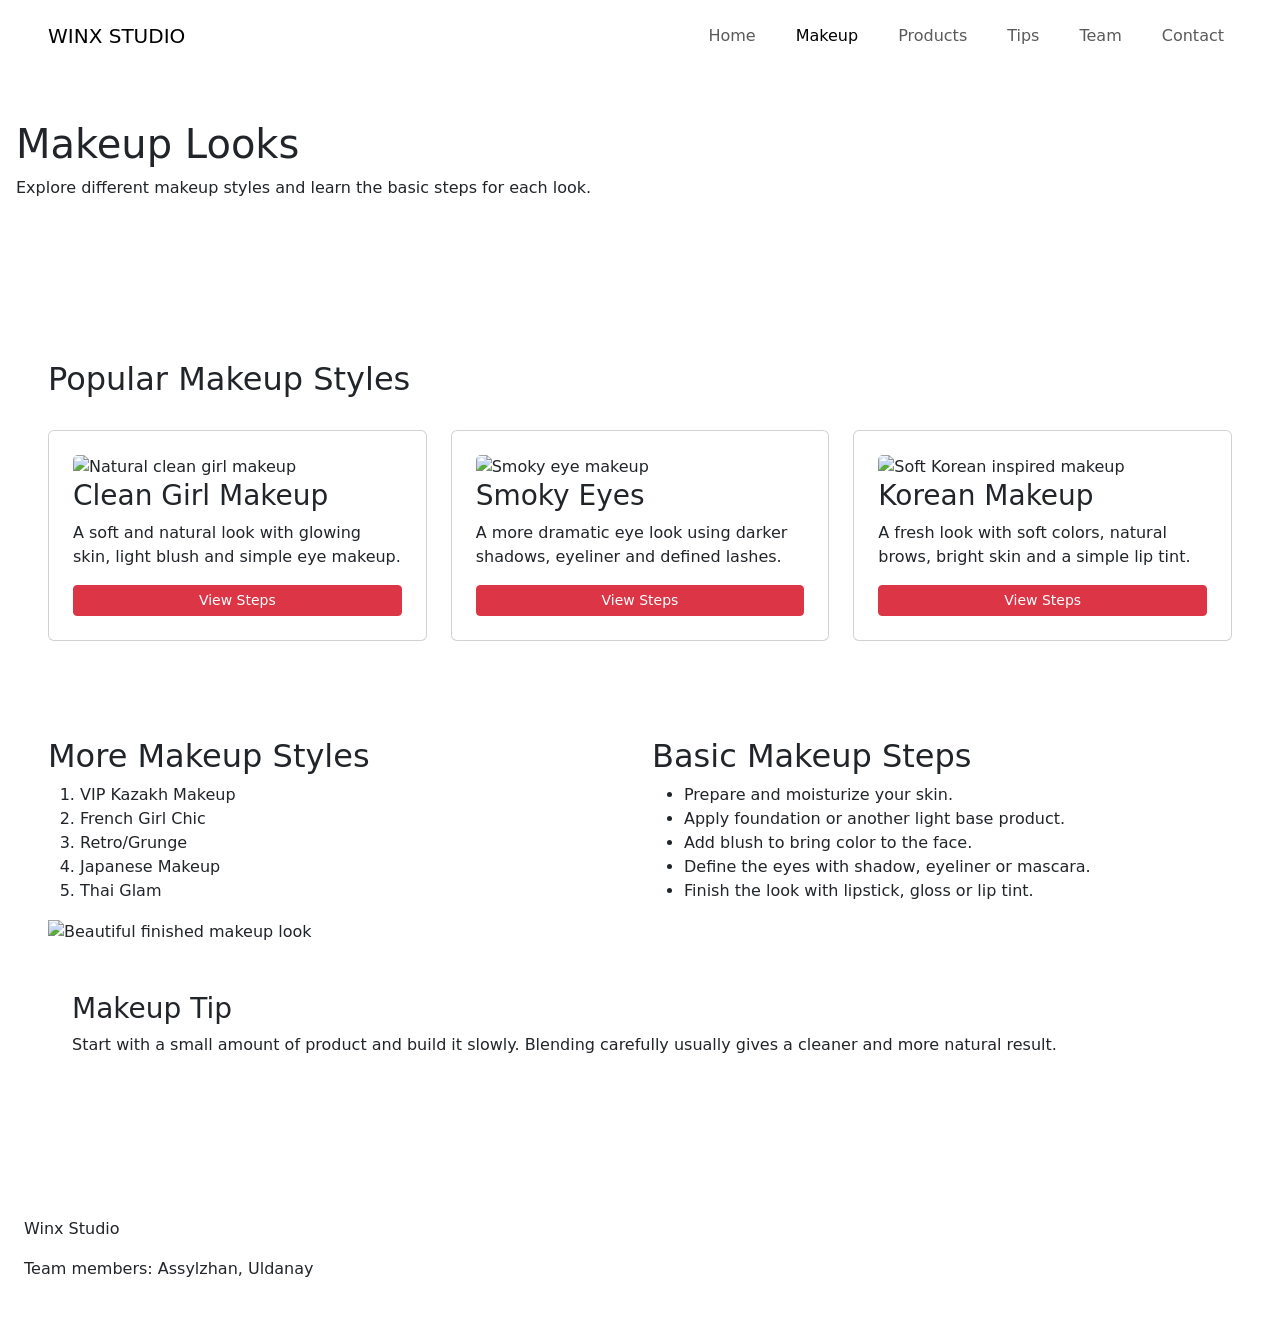
==== makeup.html @ 080e072e "HTML files" ====
<!DOCTYPE html>
<html lang="en">
<head>
    <meta charset="UTF-8">
    <meta name="viewport" content="width=device-width, initial-scale=1.0">
    <title>Makeup Looks - Winx Studio</title>
    <link href="https://cdn.jsdelivr.net/npm/bootstrap@5.3.3/dist/css/bootstrap.min.css" rel="stylesheet">
    <link rel="stylesheet" href="css/style.css">
</head>

<body>
    <header>
        <nav class="navbar navbar-expand-lg winx-navbar px-3 px-lg-5 py-3" aria-label="Main navigation">
            <a href="index.html" class="navbar-brand logo">WINX STUDIO</a>
            <button class="navbar-toggler" type="button" data-bs-toggle="collapse" data-bs-target="#mainNav" aria-controls="mainNav" aria-expanded="false" aria-label="Toggle navigation">
                <span class="navbar-toggler-icon"></span>
            </button>
            <div class="collapse navbar-collapse" id="mainNav">
                <ul class="navbar-nav ms-auto gap-lg-4">
                    <li class="nav-item"><a class="nav-link" href="index.html">Home</a></li>
                    <li class="nav-item"><a class="nav-link active" href="makeup.html" aria-current="page">Makeup</a></li>
                    <li class="nav-item"><a class="nav-link" href="products.html">Products</a></li>
                    <li class="nav-item"><a class="nav-link" href="tips.html">Tips</a></li>
                    <li class="nav-item"><a class="nav-link" href="team.html">Team</a></li>
                    <li class="nav-item"><a class="nav-link" href="contact.html">Contact</a></li>
                </ul>
            </div>
        </nav>
    </header>

    <main class="container-fluid px-0">
        <section class="page-title py-4 py-md-5 px-3 mb-4 mb-md-5">
            <h1>Makeup Looks</h1>
            <p>Explore different makeup styles and learn the basic steps for each look.</p>
        </section>
        <section class="cards-section py-5 px-3 px-md-5">
            <h2>Popular Makeup Styles</h2>

            <div class="row row-cols-1 row-cols-md-2 row-cols-lg-3 g-4 mt-2">
                <div class="col"><div class="card winx-card h-100 w-100 p-4">
                    <img
                        class="profile-img card-img-top mx-auto"
                        src="https://media.istockphoto.com/id/1972671950/vector/woman-skincare-beauty-daily-routine-young-girl-with-patches-moisturise-face-flat-vector.jpg?s=1024x1024&w=is&k=20&c=KOgHB7csUgiaX_-Z5ymkH_1V4VxUOwaXsepcn1S9rUc="
                        alt="Natural clean girl makeup"
                    >
                    <h3>Clean Girl Makeup</h3>
                    <p>
                        A soft and natural look with glowing skin, light blush
                        and simple eye makeup.
                    </p>
                    <a href="#makeup-guide" class="btn btn-danger btn-sm">View Steps</a>
                </div></div>

                <div class="col"><div class="card winx-card h-100 w-100 p-4">
                    <img
                        class="profile-img card-img-top mx-auto"
                        src="https://images.unsplash.com/vector-1753611597045-1d466a0e7870?q=80&w=1696&auto=format&fit=crop&ixlib=rb-4.1.0&ixid=M3wxMjA3fDB8MHxwaG90by1wYWdlfHx8fGVufDB8fHx8fA%3D%3D"
                        alt="Smoky eye makeup"
                    >
                    <h3>Smoky Eyes</h3>
                    <p>
                        A more dramatic eye look using darker shadows,
                        eyeliner and defined lashes.
                    </p>
                    <a href="#makeup-guide" class="btn btn-danger btn-sm">View Steps</a>
                </div></div>

                <div class="col"><div class="card winx-card h-100 w-100 p-4">
                    <img
                        class="profile-img card-img-top mx-auto"
                        src="https://plus.unsplash.com/premium_vector-1721547451602-d449ec7b1f93?q=80&w=1480&auto=format&fit=crop&ixlib=rb-4.1.0&ixid=M3wxMjA3fDB8MHxwaG90by1wYWdlfHx8fGVufDB8fHx8fA%3D%3D"
                        alt="Soft Korean inspired makeup"
                    >
                    <h3>Korean Makeup</h3>
                    <p>
                        A fresh look with soft colors, natural brows,
                        bright skin and a simple lip tint.
                    </p>
                    <a href="#makeup-guide" class="btn btn-danger btn-sm">View Steps</a>
                </div></div>
            </div>
        </section>

        <section class="content p-4 p-md-5 mx-auto mb-5" id="makeup-guide">
            <div class="row"><div class="col-12 col-lg-6"><h2>More Makeup Styles</h2>
            <ol>
                <li>VIP Kazakh Makeup</li>
                <li>French Girl Chic</li>
                <li>Retro/Grunge</li>
                <li>Japanese Makeup</li>
                <li>Thai Glam</li>
            </ol></div>
            <div class="col-12 col-lg-6"><h2>Basic Makeup Steps</h2>

            <ul>
                <li>Prepare and moisturize your skin.</li>
                <li>Apply foundation or another light base product.</li>
                <li>Add blush to bring color to the face.</li>
                <li>Define the eyes with shadow, eyeliner or mascara.</li>
                <li>Finish the look with lipstick, gloss or lip tint.</li>
            </ul></div></div>

            <img
                src="https://i.pinimg.com/736x/0c/42/fc/0c42fc07f3868f32fbb1e8ac1e474732.jpg"
                alt="Beautiful finished makeup look"
            >

            <div class="highlight p-4 mt-4">
                <h3>Makeup Tip</h3>
                <p>
                    Start with a small amount of product and build it slowly.
                    Blending carefully usually gives a cleaner and more natural result.
                </p>
            </div>
        </section>
    </main>

    <footer class="p-4 mt-5">
        <p>Winx Studio</p>
        <p>Team members: Assylzhan, Uldanay</p>
    </footer>
    <script src="https://cdn.jsdelivr.net/npm/bootstrap@5.3.3/dist/js/bootstrap.bundle.min.js"></script>
</body>
</html>
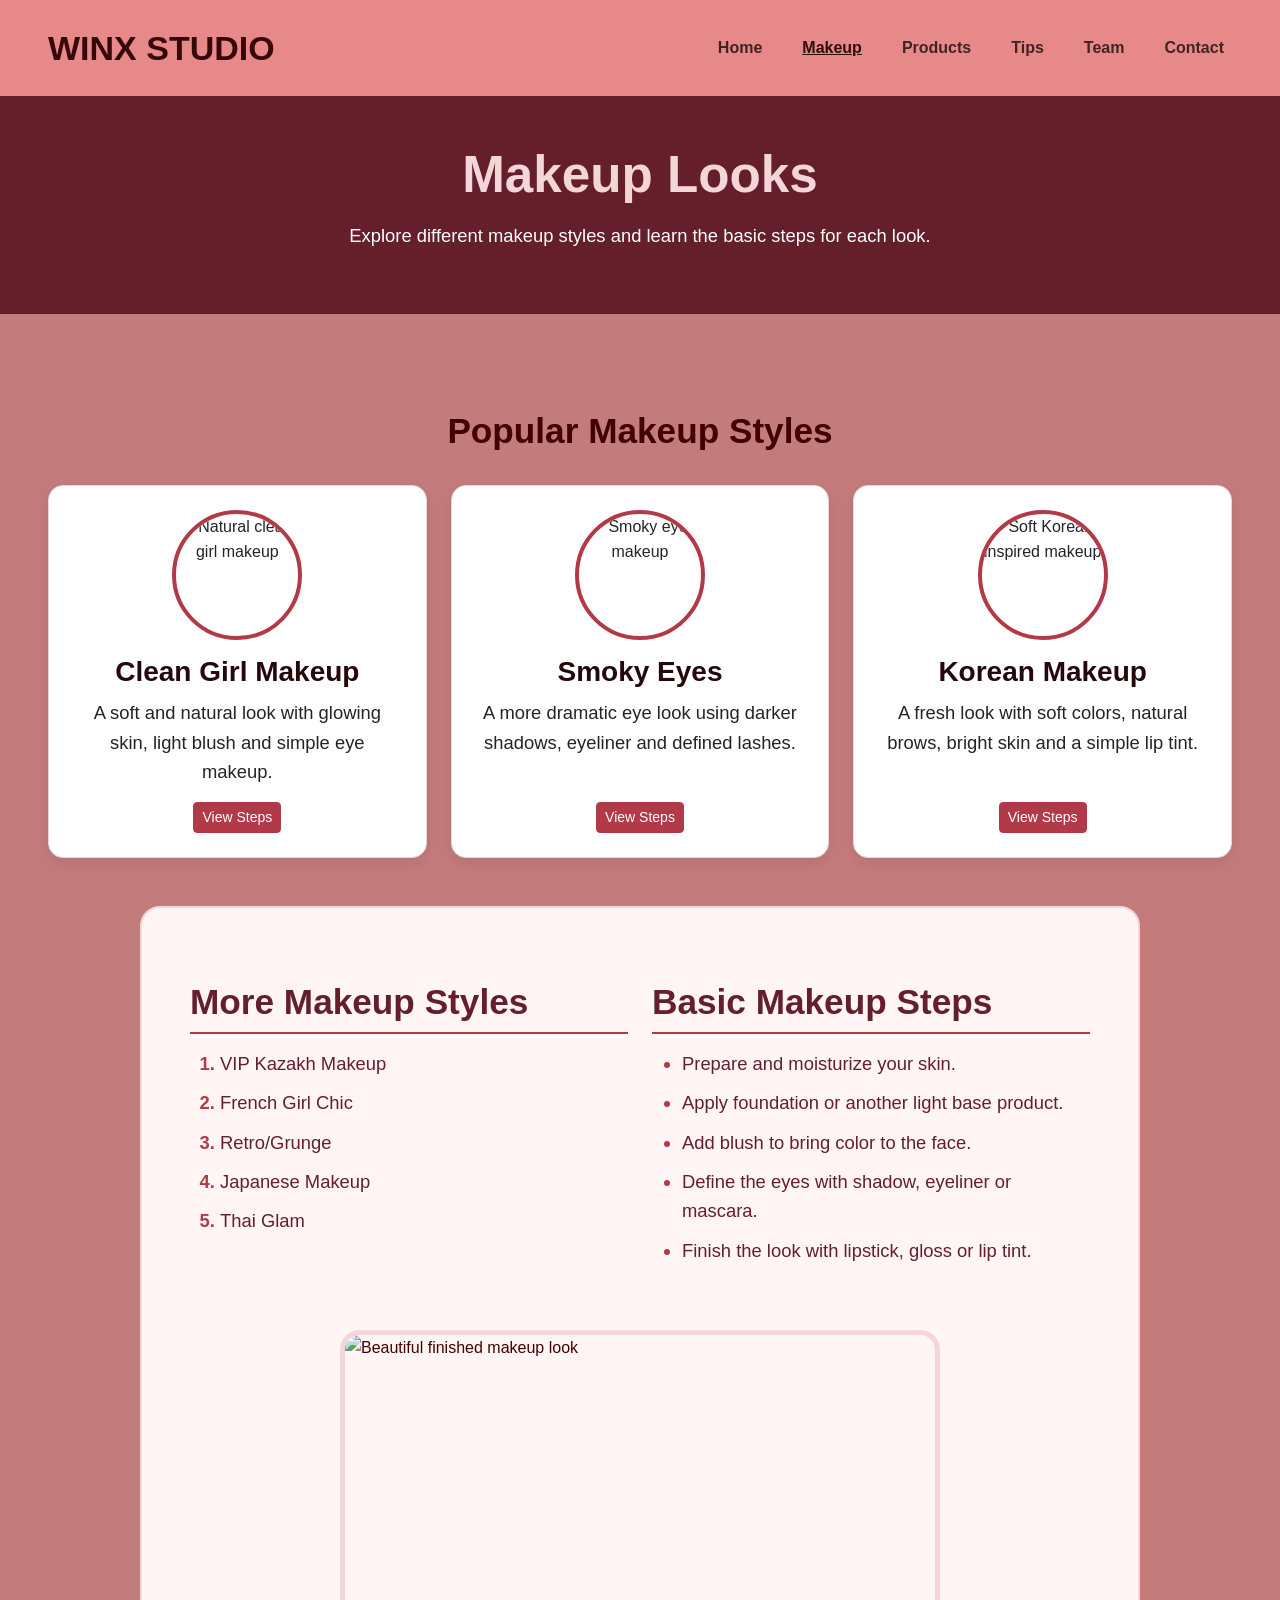
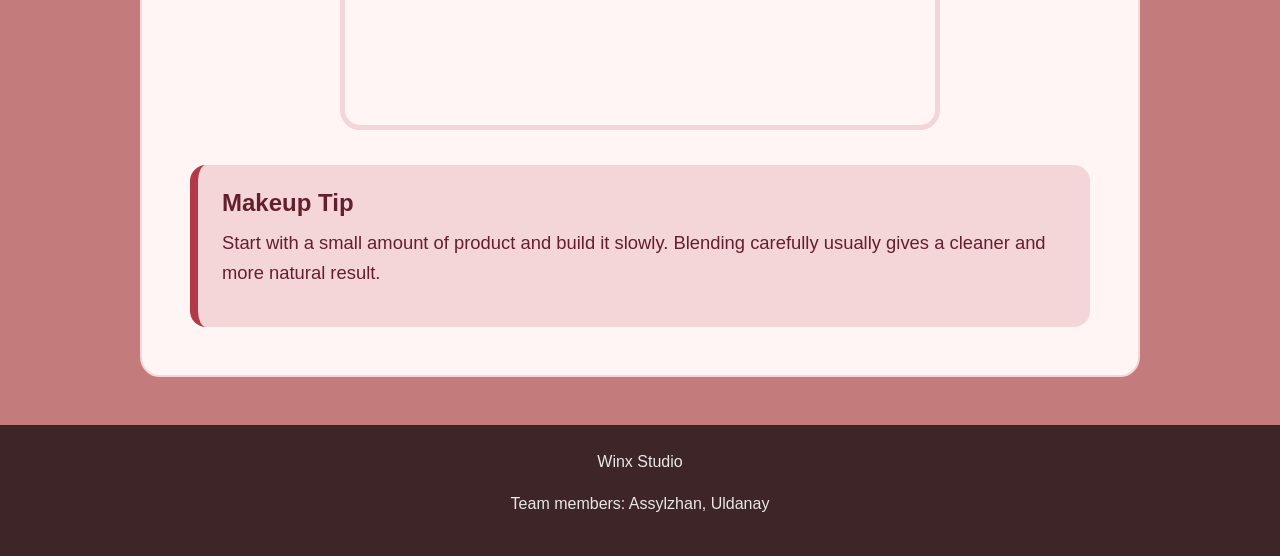
==== commit c13443b2: "Update assignment 3 pages" ====
--- a/makeup.html
+++ b/makeup.html
@@ -121,4 +121,4 @@
     </footer>
     <script src="https://cdn.jsdelivr.net/npm/bootstrap@5.3.3/dist/js/bootstrap.bundle.min.js"></script>
 </body>
-</html>
+</html>
--- a/css/style.css
+++ b/css/style.css
@@ -0,0 +1,1281 @@
+
+/* ===== Общие настройки страницы ===== */
+
+* {
+    margin: 0;
+    padding: 0;
+    box-sizing: border-box;
+}
+
+body {
+    font-family: Arial;
+    font-weight: 400;
+    background-color: rgb(196, 123, 123);
+    color: rgb(66, 1, 1);
+    line-height: 1.6;
+}
+
+/* ===== Контейнер ===== */
+
+.container {
+    max-width: 1100px;
+    margin: 0 auto;
+    padding: 0 20px;
+}
+
+
+/* ===== Навигация ===== */
+
+.logo {
+    font-family: Arial;
+    color: rgb(54, 8, 8);
+    font-size: 34px;
+    font-weight: 700;
+    text-decoration: none;
+}
+
+.navbar {
+    display: flex;
+    justify-content: space-between;
+    align-items: center;
+    padding: 20px 60px;
+    background-color: rgba(234, 139, 139, 0.949);
+}
+
+.nav-menu {
+    display: flex;
+    align-items: center;
+    gap: 40px;
+    list-style: none;
+}
+
+.nav-menu a {
+    font-family: Arial;
+    color: rgb(63, 36, 36);
+    text-decoration: none;
+    font-weight: 600;
+    transition: 0.3s;
+}
+
+.nav-menu a:hover,
+.nav-menu a.active {
+    color: rgb(47, 11, 11);
+    text-decoration: underline;
+}
+
+
+/* ===== Hero section ===== */
+
+.hero {
+    min-height: 75vh;
+    display: flex;
+    align-items: center;
+    justify-content: space-between;
+    gap: 50px;
+    padding: 70px 8%;
+}
+
+.hero-text {
+    max-width: 550px;
+}
+
+.small-title {
+    color: #6e101a;
+    font-weight: 700;
+    letter-spacing: 2px;
+}
+
+.hero h1 {
+    line-height: 1.1;
+    margin: 15px 0;
+    color: #230509;
+    font-weight: 700;
+}
+
+.hero p {
+    margin-bottom: 20px;
+    font-weight: 400;
+}
+
+.hero-image img {
+    width: 400px;
+    height: 500px;
+    object-fit: cover;
+    border-radius: 20px;
+}
+
+
+/* ===== Buttons ===== */
+
+.button {
+    display: inline-block;
+    padding: 12px 25px;
+    background-color: #B23A48;
+    color: white;
+    text-decoration: none;
+    font-weight: 700;
+    border-radius: 8px;
+    transition: 0.3s;
+}
+
+.button:hover {
+    background-color: #641F2B;
+    transform: translateY(-2px);
+}
+
+
+/* ===== About / Cards ===== */
+
+.about-section,
+.cards-section {
+    text-align: center;
+}
+
+.cards {
+    display: flex;
+    justify-content: center;
+    align-items: stretch;
+    gap: 25px;
+    margin-top: 30px;
+    flex-wrap: wrap;
+}
+
+.winx-card {
+    width: calc((100% - 50px) / 3);
+    display: flex;
+    flex-direction: column;
+    align-items: center;
+    background-color: white;
+    border: 1px solid #ead6d6;
+    border-radius: 15px;
+    box-shadow: 0 5px 15px rgba(0, 0, 0, 0.08);
+    transition: transform 0.25s ease, box-shadow 0.25s ease;
+}
+
+.winx-card:hover {
+    transform: translateY(-8px);
+    box-shadow: 0 12px 25px rgba(0, 0, 0, 0.15);
+}
+
+.winx-card h3 {
+    color: #24080b;
+    margin-bottom: 10px;
+    font-weight: 700;
+}
+
+.winx-card p {
+    flex-grow: 1;
+    font-weight: 400;
+}
+
+
+/* ===== Page title ===== */
+
+.page-title {
+    background-color: #641F2B;
+    color: white;
+    text-align: center;
+}
+
+.page-title h1 {
+    color: #F4D6D8;
+    margin-bottom: 15px;
+    font-weight: 700;
+}
+
+.page-title p {
+    color: white;
+    font-weight: 400;
+}
+
+
+/* ===== Content ===== */
+
+.content {
+    width: 85%;
+    max-width: 1000px;
+    background-color: #FFF5F5;
+    border: 2px solid #F4D6D8;
+    border-radius: 20px;
+}
+
+.content h2 {
+    color: #641F2B;
+    margin-top: 25px;
+    margin-bottom: 15px;
+    border-bottom: 2px solid #B23A48;
+    padding-bottom: 8px;
+    font-weight: 700;
+}
+
+.content ol,
+.content ul {
+    padding-left: 30px;
+    margin-bottom: 30px;
+}
+
+.content li {
+    color: #641F2B;
+    margin-bottom: 10px;
+    font-weight: 400;
+}
+
+.content li::marker {
+    color: #B23A48;
+    font-weight: 700;
+}
+
+.content img {
+    display: block;
+    width: 70%;
+    max-width: 600px;
+    height: 400px;
+    object-fit: cover;
+    margin: 35px auto;
+    border-radius: 20px;
+    border: 5px solid #F4D6D8;
+}
+
+
+/* ===== Highlight ===== */
+
+.highlight {
+    background-color: #F4D6D8;
+    border-left: 8px solid #B23A48;
+    border-radius: 16px;
+}
+
+.highlight h3 {
+    color: #641F2B;
+    font-size: 24px;
+    font-weight: 700;
+    margin-bottom: 10px;
+}
+
+.highlight p {
+    color: #641F2B;
+    font-weight: 400;
+}
+
+
+/* ===== Team ===== */
+
+.team-grid {
+    display: flex;
+    gap: 25px;
+    justify-content: center;
+    flex-wrap: wrap;
+    margin: 40px 0;
+}
+
+.team-card {
+    background-color: #ffffff;
+    padding: 30px 20px;
+    border-radius: 16px;
+    text-align: center;
+    flex: 1;
+    min-width: 250px;
+    display: flex;
+    flex-direction: column;
+    align-items: center;
+    box-shadow: 0 4px 15px rgba(0, 0, 0, 0.08);
+    transition: transform 0.25s ease, box-shadow 0.25s ease;
+}
+
+.team-card:hover {
+    transform: translateY(-8px);
+    box-shadow: 0 12px 25px rgba(0, 0, 0, 0.15);
+}
+
+.profile-img {
+    width: 130px;
+    height: 130px;
+    border-radius: 50%;
+    object-fit: cover;
+    border: 4px solid #B23A48;
+    margin-bottom: 15px;
+}
+
+.team-card h3 {
+    font-size: 20px;
+    color: #24080b;
+    margin-bottom: 5px;
+    font-weight: 700;
+}
+
+.role {
+    display: inline-block;
+    color: #B23A48;
+    font-size: 14px;
+    font-weight: 700;
+    margin-bottom: 12px;
+}
+
+.team-card p {
+    flex-grow: 1;
+    font-size: 14px;
+    color: #444444;
+    font-weight: 400;
+}
+
+.btn-card {
+    display: inline-block;
+    margin-top: 18px;
+    padding: 10px 22px;
+    background-color: #B23A48;
+    color: #ffffff;
+    text-decoration: none;
+    border-radius: 8px;
+    font-size: 14px;
+    font-weight: 700;
+    transition: background-color 0.25s ease, transform 0.25s ease;
+}
+
+.btn-card:hover {
+    background-color: #641F2B;
+    transform: translateY(-2px);
+}
+
+
+/* ===== Gallery ===== */
+
+.gallery-title {
+    text-align: center;
+    color: #641F2B;
+    margin: 50px 0 20px;
+    font-weight: 700;
+}
+
+.gallery-grid {
+    display: grid;
+    grid-template-columns: repeat(3, 1fr);
+    gap: 18px;
+    margin-bottom: 40px;
+}
+
+.gallery-item {
+    position: relative;
+    overflow: hidden;
+    border-radius: 12px;
+}
+
+.gallery-grid .gallery-item {
+    aspect-ratio: 1 / 1;
+}
+
+.gallery-grid .gallery-item img {
+    width: 100%;
+    height: 100%;
+    object-fit: cover;
+    display: block;
+    transition: transform 0.35s ease;
+}
+
+.gallery-grid .gallery-item:hover img {
+    transform: scale(1.08);
+}
+
+.gallery-caption {
+    position: absolute;
+    inset: 0;
+    display: flex;
+    align-items: flex-end;
+    padding: 16px;
+    background: linear-gradient(
+        to top,
+        rgba(48, 6, 10, 0.85),
+        rgba(48, 6, 10, 0)
+    );
+    color: #ffffff;
+    font-size: 15px;
+    font-weight: 700;
+    opacity: 0;
+    transition: opacity 0.3s ease;
+}
+
+.gallery-item:hover .gallery-caption {
+    opacity: 1;
+}
+
+
+/* ===== Contact ===== */
+
+.contact-grid {
+    display: grid;
+    grid-template-columns: 320px 1fr;
+    grid-template-areas:
+        "title title"
+        "sidebar main"
+        "note note";
+    gap: 30px;
+    margin: 40px 0;
+}
+
+.contact-grid .page-title {
+    grid-area: title;
+    margin-bottom: 0;
+}
+
+.contact-info {
+    grid-area: sidebar;
+}
+
+.contact-main {
+    grid-area: main;
+}
+
+.contact-note {
+    grid-area: note;
+    background-color: #F4D6D8;
+    border-radius: 16px;
+    padding: 20px 30px;
+    text-align: center;
+    color: #641F2B;
+    font-weight: 700;
+}
+
+.contact-wrapper {
+    display: flex;
+    gap: 30px;
+    margin: 40px 0;
+}
+
+.contact-info,
+#contact-form {
+    background-color: #ffffff;
+    padding: 35px;
+    border-radius: 16px;
+    box-shadow: 0 4px 15px rgba(0, 0, 0, 0.08);
+}
+
+.contact-info h3,
+#contact-form h3 {
+    color: #641F2B;
+    font-size: 22px;
+    margin-bottom: 20px;
+    border-bottom: 2px solid #F4D6D8;
+    padding-bottom: 8px;
+    font-weight: 700;
+}
+
+.contact-info p {
+    margin-bottom: 12px;
+    color: #333333;
+    font-weight: 400;
+}
+
+#contact-form {
+    flex: 1.5;
+}
+
+.form-group {
+    margin-bottom: 18px;
+    display: flex;
+    flex-direction: column;
+}
+
+.form-group label {
+    font-size: 14px;
+    font-weight: 700;
+    margin-bottom: 6px;
+    color: #24080b;
+}
+
+.form-group input,
+.form-group select,
+.form-group textarea {
+    padding: 12px;
+    border: 1px solid #ead6d6;
+    border-radius: 8px;
+    background-color: #fafafa;
+    font-family: Arial;
+    font-size: 14px;
+    font-weight: 400;
+}
+
+.form-group input:focus,
+.form-group select:focus,
+.form-group textarea:focus {
+    outline: none;
+    border-color: #B23A48;
+    background-color: #ffffff;
+}
+
+.btn-primary {
+    background-color: #B23A48;
+    color: #ffffff;
+    padding: 14px;
+    border: none;
+    border-radius: 8px;
+    font-weight: 700;
+    cursor: pointer;
+    width: 100%;
+    font-size: 15px;
+    transition: background-color 0.3s;
+}
+
+.btn-primary:hover {
+    background-color: #641F2B;
+}
+
+
+/* ===== Products table ===== */
+
+.products-table {
+    width: 100%;
+    border-collapse: collapse;
+    margin: 30px 0 40px;
+    background-color: white;
+}
+
+.products-table th {
+    background-color: #641F2B;
+    color: white;
+    padding: 15px;
+    text-align: left;
+    font-size: 17px;
+    font-weight: 700;
+}
+
+.products-table td {
+    padding: 15px;
+    border: 1px solid #F4D6D8;
+    color: #641F2B;
+    font-size: 16px;
+    font-weight: 400;
+}
+
+.products-table tr:nth-child(even) {
+    background-color: #FFF5F5;
+}
+
+.products-table tr:hover {
+    background-color: #F4D6D8;
+}
+
+.products-table td:first-child {
+    width: 60px;
+    text-align: center;
+    font-weight: 700;
+}
+
+.products-table td:nth-child(2) {
+    width: 25%;
+}
+
+
+/* ===== Assignment page ===== */
+
+.assignment-page {
+    display: grid;
+    grid-template-columns: 220px 1fr;
+    grid-template-areas:
+        "header header"
+        "sidebar main"
+        "footer footer";
+    min-height: 100vh;
+}
+
+.site-header {
+    grid-area: header;
+}
+
+.sidebar {
+    grid-area: sidebar;
+    background-color: #F4D6D8;
+    color: #641F2B;
+}
+
+.sidebar h2 {
+    margin-bottom: 15px;
+    font-weight: 700;
+}
+
+.sidebar ul {
+    padding-left: 20px;
+}
+
+.sidebar li {
+    margin-bottom: 10px;
+    font-weight: 400;
+}
+
+.main-content {
+    grid-area: main;
+}
+
+.site-footer {
+    grid-area: footer;
+}
+
+.assignment-page .site-footer {
+    margin-top: 0;
+}
+
+
+/* ===== Products ===== */
+
+.products-section {
+    text-align: center;
+}
+
+.products-section h2 {
+    color: #641F2B;
+    margin-bottom: 30px;
+    font-weight: 700;
+}
+
+.product-cards {
+    display: flex;
+    gap: 25px;
+    align-items: stretch;
+}
+
+.product-card {
+    flex: 1;
+    display: flex;
+    flex-direction: column;
+    background-color: #FFF5F5;
+    border: 2px solid #F4D6D8;
+    border-radius: 15px;
+    transition: 0.3s;
+}
+
+.product-card:hover {
+    transform: translateY(-8px);
+    box-shadow: 0 10px 20px rgba(0, 0, 0, 0.2);
+}
+
+.product-card img {
+    width: 100%;
+    height: 220px;
+    object-fit: cover;
+    border-radius: 12px;
+}
+
+.product-card h3 {
+    color: #641F2B;
+    margin-top: 20px;
+    margin-bottom: 10px;
+    font-weight: 700;
+}
+
+.product-card p {
+    flex-grow: 1;
+    margin-bottom: 20px;
+    font-weight: 400;
+}
+
+.card-button {
+    display: inline-block;
+    background-color: #B23A48;
+    color: white;
+    text-decoration: none;
+    padding: 10px 20px;
+    border-radius: 8px;
+    font-weight: 700;
+    transition: 0.3s;
+}
+
+.card-button:hover {
+    background-color: #641F2B;
+}
+
+
+/* ===== Gallery section ===== */
+
+.gallery-section h2 {
+    color: #641F2B;
+    text-align: center;
+    margin-bottom: 30px;
+    font-weight: 700;
+}
+
+.gallery {
+    display: grid;
+    grid-template-columns: repeat(3, 1fr);
+    gap: 20px;
+}
+
+.gallery .gallery-item {
+    border-radius: 15px;
+}
+
+.gallery .gallery-item img {
+    width: 100%;
+    height: 250px;
+    object-fit: cover;
+    display: block;
+    transition: 0.3s;
+}
+
+.caption {
+    position: absolute;
+    bottom: 0;
+    left: 0;
+    width: 100%;
+    padding: 15px;
+    background-color: rgba(100, 31, 43, 0.85);
+    color: white;
+    text-align: center;
+    opacity: 0;
+    transition: 0.3s;
+    font-weight: 700;
+}
+
+.gallery-item:hover .caption {
+    opacity: 1;
+}
+
+.gallery .gallery-item:hover img {
+    transform: scale(1.05);
+}
+
+
+/* ===== Home page ===== */
+
+.home-page {
+    background-color: #fff7f7;
+}
+
+.home-hero {
+    width: 88%;
+    max-width: 1200px;
+    margin: 45px auto 70px;
+    display: flex;
+    align-items: center;
+    justify-content: space-between;
+    gap: 55px;
+    padding: 50px;
+    background-color: #FFF5F5;
+    border: 2px solid #F4D6D8;
+    border-radius: 24px;
+    box-shadow: 0 8px 25px rgba(100, 31, 43, 0.08);
+}
+
+.home-hero-text,
+.home-hero-image {
+    flex: 1;
+}
+
+.home-hero-text h1 {
+    font-size: 52px;
+    line-height: 1.1;
+    color: #641F2B;
+    margin: 12px 0 20px;
+    font-weight: 700;
+}
+
+.home-hero-description {
+    max-width: 540px;
+    font-size: 18px;
+    line-height: 1.7;
+    color: #5d3439;
+    margin-bottom: 28px;
+    font-weight: 400;
+}
+
+.home-actions {
+    display: flex;
+    gap: 15px;
+    flex-wrap: wrap;
+}
+
+.home-primary-button,
+.home-secondary-button {
+    display: inline-block;
+    padding: 13px 25px;
+    text-decoration: none;
+    font-weight: 700;
+    border: 2px solid #B23A48;
+    border-radius: 10px;
+    transition: 0.3s;
+}
+
+.home-primary-button {
+    background-color: #B23A48;
+    color: white;
+    box-shadow: 0 5px 12px rgba(100, 31, 43, 0.18);
+}
+
+.home-primary-button:hover {
+    background-color: #641F2B;
+    border-color: #641F2B;
+    transform: translateY(-3px);
+    box-shadow: 0 8px 16px rgba(100, 31, 43, 0.25);
+}
+
+.home-secondary-button {
+    background-color: transparent;
+    color: #641F2B;
+}
+
+.home-secondary-button:hover {
+    background-color: #F4D6D8;
+    transform: translateY(-3px);
+}
+
+.home-hero-image img {
+    width: 100%;
+    height: 430px;
+    object-fit: cover;
+    display: block;
+    border-radius: 20px;
+}
+
+.home-about {
+    width: 75%;
+    max-width: 850px;
+    margin: 0 auto 70px;
+    text-align: center;
+}
+
+.home-about h2 {
+    color: #641F2B;
+    font-size: 34px;
+    margin: 10px 0 18px;
+    font-weight: 700;
+}
+
+.home-about p {
+    line-height: 1.7;
+    font-weight: 400;
+}
+
+.home-cards-section {
+    width: 88%;
+    max-width: 1200px;
+    margin: 0 auto 70px;
+    text-align: center;
+}
+
+.home-cards-section h2 {
+    color: #641F2B;
+    font-size: 34px;
+    margin-bottom: 10px;
+    font-weight: 700;
+}
+
+.home-section-description {
+    margin-bottom: 30px;
+    font-weight: 400;
+}
+
+.home-cards {
+    display: flex;
+    gap: 25px;
+    align-items: stretch;
+}
+
+.home-card {
+    flex: 1;
+    display: flex;
+    flex-direction: column;
+    padding: 30px;
+    background-color: #FFF5F5;
+    border: 2px solid #F4D6D8;
+    border-radius: 18px;
+    box-shadow: 0 5px 15px rgba(100, 31, 43, 0.07);
+    transition: 0.3s;
+}
+
+.home-card:hover {
+    transform: translateY(-6px);
+    box-shadow: 0 10px 22px rgba(100, 31, 43, 0.14);
+}
+
+.home-card h3 {
+    color: #641F2B;
+    font-size: 23px;
+    margin-bottom: 12px;
+    font-weight: 700;
+}
+
+.home-card p {
+    flex-grow: 1;
+    line-height: 1.6;
+    margin-bottom: 22px;
+    font-weight: 400;
+}
+
+.home-card-link {
+    display: inline-block;
+    padding: 10px 18px;
+    background-color: #B23A48;
+    color: white;
+    text-decoration: none;
+    font-weight: 700;
+    border-radius: 9px;
+    transition: 0.3s;
+}
+
+.home-card-link:hover {
+    background-color: #641F2B;
+}
+
+
+/* ===== Footer ===== */
+
+footer {
+    background-color: #3d2528;
+    color: rgb(234, 231, 231);
+    text-align: center;
+}
+
+footer p {
+    font-weight: 400;
+}
+
+
+/* =========================================================
+   RESPONSIVE DESIGN
+   ========================================================= */
+
+@media (max-width: 900px) {
+
+    .assignment-page {
+        grid-template-columns: 1fr;
+        grid-template-areas:
+            "header"
+            "sidebar"
+            "main"
+            "footer";
+    }
+
+    .navbar {
+        flex-direction: column;
+        gap: 20px;
+    }
+
+    .nav-menu {
+        flex-wrap: wrap;
+        justify-content: center;
+        gap: 20px;
+    }
+
+    .product-cards,
+    .home-cards {
+        flex-direction: column;
+        align-items: center;
+    }
+
+    .winx-card {
+        width: 100%;
+        max-width: 600px;
+    }
+
+    .gallery {
+        grid-template-columns: repeat(2, 1fr);
+    }
+
+    .home-hero {
+        flex-direction: column;
+        padding: 35px;
+    }
+
+    .home-hero-text {
+        text-align: center;
+    }
+
+    .home-hero-description {
+        margin-left: auto;
+        margin-right: auto;
+    }
+
+    .home-actions {
+        justify-content: center;
+    }
+
+    .home-hero-image {
+        width: 100%;
+    }
+}
+
+
+@media (max-width: 768px) {
+
+    .contact-grid {
+        grid-template-columns: 1fr;
+        grid-template-areas:
+            "title"
+            "sidebar"
+            "main"
+            "note";
+    }
+
+    .contact-wrapper {
+        flex-direction: column;
+    }
+}
+
+
+@media (max-width: 700px) {
+
+    .gallery-grid {
+        grid-template-columns: repeat(2, 1fr);
+    }
+}
+
+
+@media (max-width: 600px) {
+
+    .navbar {
+        padding: 20px;
+    }
+
+    .nav-menu {
+        gap: 15px;
+    }
+
+    .page-title {
+        padding: 45px 20px;
+    }
+
+    .page-title h1 {
+        font-size: 38px;
+    }
+
+    .content {
+        width: 92%;
+        padding: 25px;
+    }
+
+    .content img {
+        width: 100%;
+        height: 300px;
+    }
+
+    .products-section,
+    .gallery-section {
+        padding: 25px;
+    }
+
+    .gallery,
+    .gallery-grid {
+        grid-template-columns: 1fr;
+    }
+
+    .hero {
+        flex-direction: column;
+        padding: 45px 8%;
+    }
+
+    .hero h1 {
+        font-size: 42px;
+    }
+
+    .hero-image img {
+        width: 100%;
+        max-width: 400px;
+        height: 420px;
+    }
+
+    .home-hero {
+        width: 92%;
+        padding: 25px;
+    }
+
+    .home-hero-text h1 {
+        font-size: 38px;
+    }
+
+    .home-hero-image img {
+        height: 300px;
+    }
+
+    .home-about,
+    .home-cards-section {
+        width: 90%;
+    }
+
+    .home-actions {
+        flex-direction: column;
+    }
+
+    .home-primary-button,
+    .home-secondary-button {
+        width: 100%;
+        text-align: center;
+    }
+}
+
+
+/* =========================================================
+   ASSIGNMENT 3
+   ========================================================= */
+
+
+/* ===== Task 5: Bootstrap Navbar ===== */
+
+.winx-navbar {
+    background-color: rgba(234, 139, 139, 0.949);
+}
+
+.winx-navbar .logo {
+    color: rgb(54, 8, 8);
+    font-size: 34px;
+    font-weight: 700;
+    text-decoration: none;
+}
+
+.winx-navbar .nav-link {
+    color: rgb(63, 36, 36);
+    font-weight: 600;
+}
+
+.winx-navbar .nav-link:hover,
+.winx-navbar .nav-link.active {
+    color: rgb(47, 11, 11);
+    text-decoration: underline;
+}
+
+
+/* ===== Task 6: Bootstrap buttons ===== */
+
+.btn-danger {
+    --bs-btn-bg: #B23A48;
+    --bs-btn-border-color: #B23A48;
+    --bs-btn-hover-bg: #641F2B;
+    --bs-btn-hover-border-color: #641F2B;
+    --bs-btn-active-bg: #641F2B;
+    --bs-btn-active-border-color: #641F2B;
+    --bs-btn-disabled-bg: #B23A48;
+    --bs-btn-disabled-border-color: #B23A48;
+    --bs-btn-focus-shadow-rgb: 178, 58, 72;
+}
+
+.btn-outline-danger {
+    --bs-btn-color: #641F2B;
+    --bs-btn-border-color: #B23A48;
+    --bs-btn-hover-bg: #B23A48;
+    --bs-btn-hover-border-color: #B23A48;
+    --bs-btn-active-bg: #641F2B;
+    --bs-btn-active-border-color: #641F2B;
+    --bs-btn-focus-shadow-rgb: 178, 58, 72;
+}
+
+
+/* ===== Task 7: Carousel ===== */
+
+.carousel-item img {
+    height: 420px;
+    object-fit: cover;
+}
+
+.carousel-caption {
+    background: rgba(48, 6, 10, 0.8);
+    border-radius: 8px;
+}
+
+.carousel-caption p {
+    font-size: 1rem;
+    font-weight: 400;
+}
+
+@media (max-width: 600px) {
+
+    .carousel-item img {
+        height: 260px;
+    }
+}
+
+
+/* ===== Task 1: Responsive Typography ===== */
+
+h1 {
+    font-family: Arial;
+    font-weight: 700;
+    font-size: 1.9rem;
+}
+
+h2 {
+    font-family: Arial;
+    font-weight: 700;
+    font-size: 1.4rem;
+}
+
+h3,
+h4,
+h5,
+h6 {
+    font-family: Arial;
+    font-weight: 700;
+}
+
+main p,
+main li,
+.sidebar li {
+    font-family: Arial;
+    font-size: 1rem;
+    font-weight: 400;
+}
+
+@media (min-width: 600px) {
+
+    h1 {
+        font-size: 2.5rem;
+    }
+
+    h2 {
+        font-size: 1.8rem;
+    }
+
+    main p,
+    main li,
+    .sidebar li {
+        font-size: 1.05rem;
+    }
+}
+
+@media (min-width: 992px) {
+
+    h1 {
+        font-size: 3.2rem;
+    }
+
+    h2 {
+        font-size: 2.2rem;
+    }
+
+    main p,
+    main li,
+    .sidebar li {
+        font-size: 1.15rem;
+    }
+}
+
+
+/* ===== Task 2: Responsive Cards ===== */
+
+.cards {
+    flex-wrap: wrap;
+}
+
+.winx-card {
+    width: calc((100% - 50px) / 3);
+}
+
+@media (max-width: 991px) {
+
+    .cards {
+        flex-direction: row;
+        align-items: stretch;
+    }
+
+    .winx-card {
+        width: calc((100% - 25px) / 2);
+        max-width: none;
+    }
+}
+
+@media (max-width: 599px) {
+
+    .cards {
+        flex-direction: column;
+        align-items: stretch;
+    }
+
+    .winx-card {
+        width: 100%;
+    }
+}
